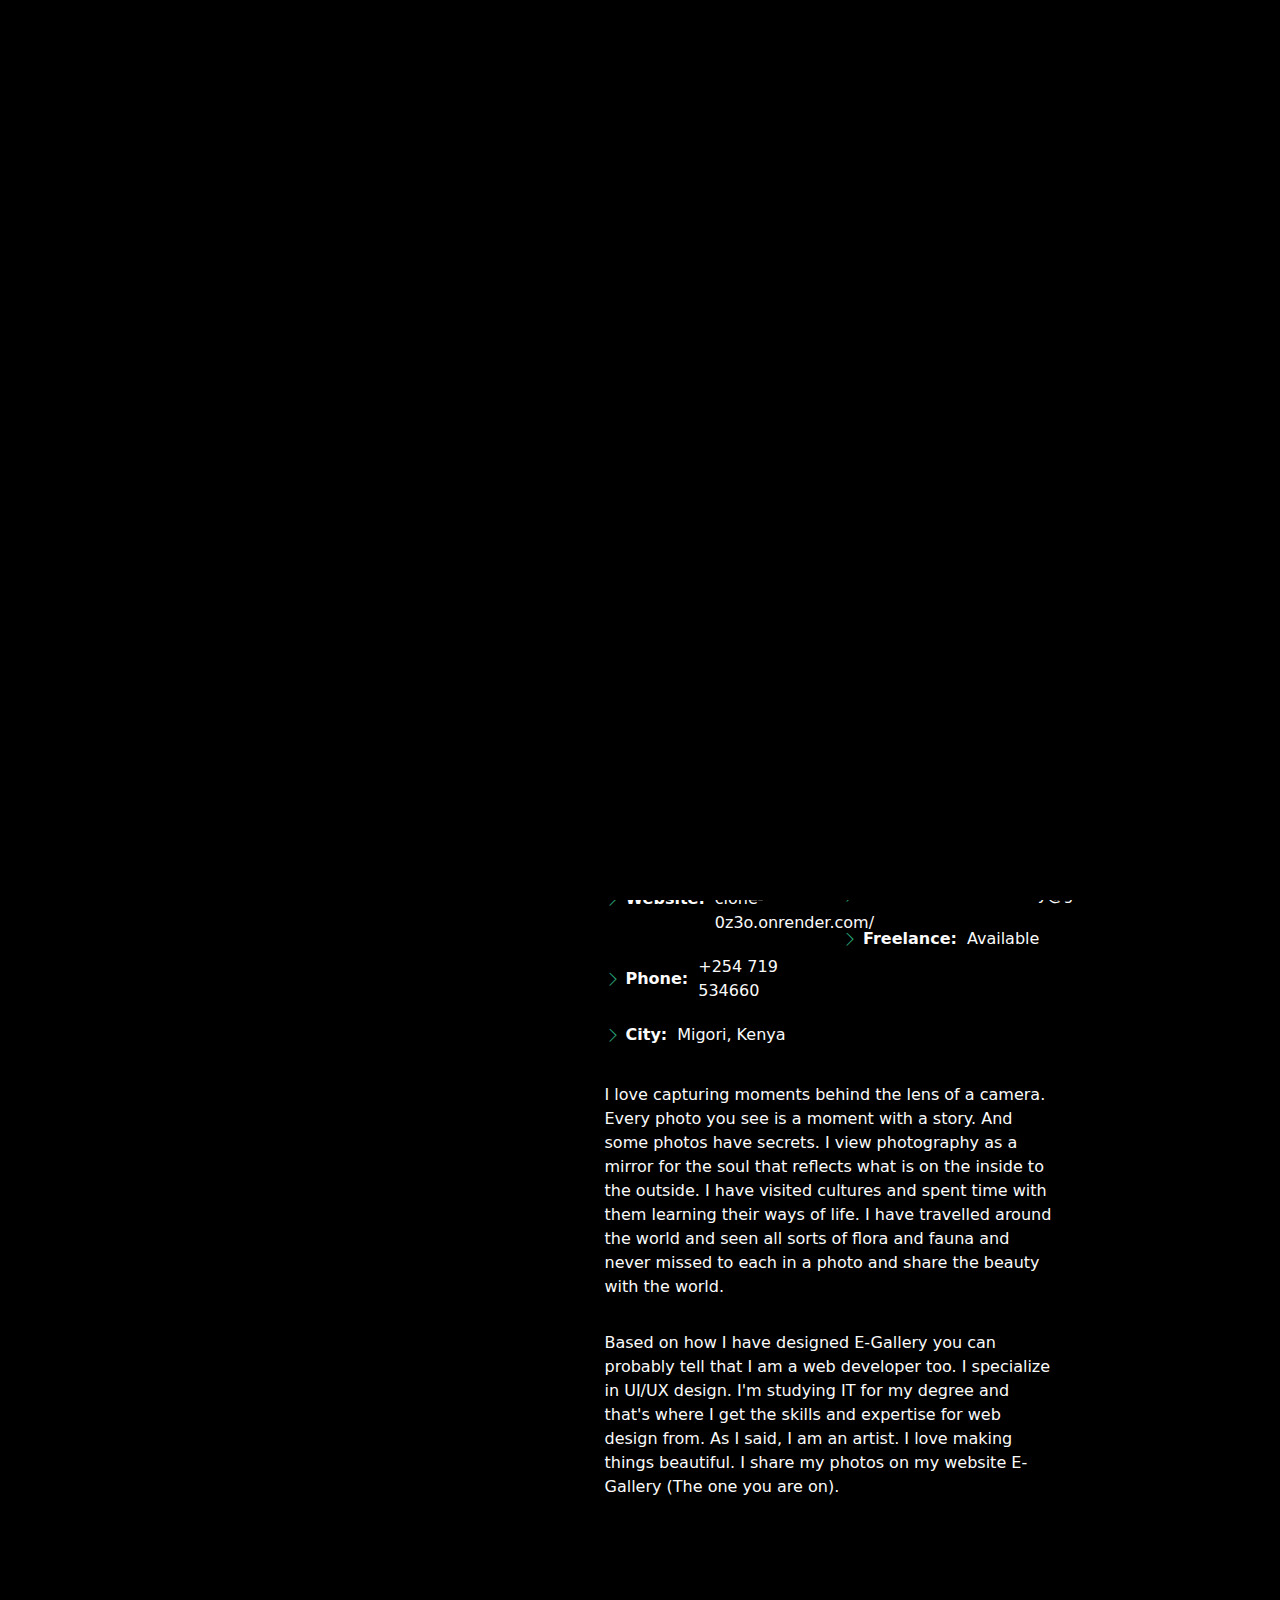
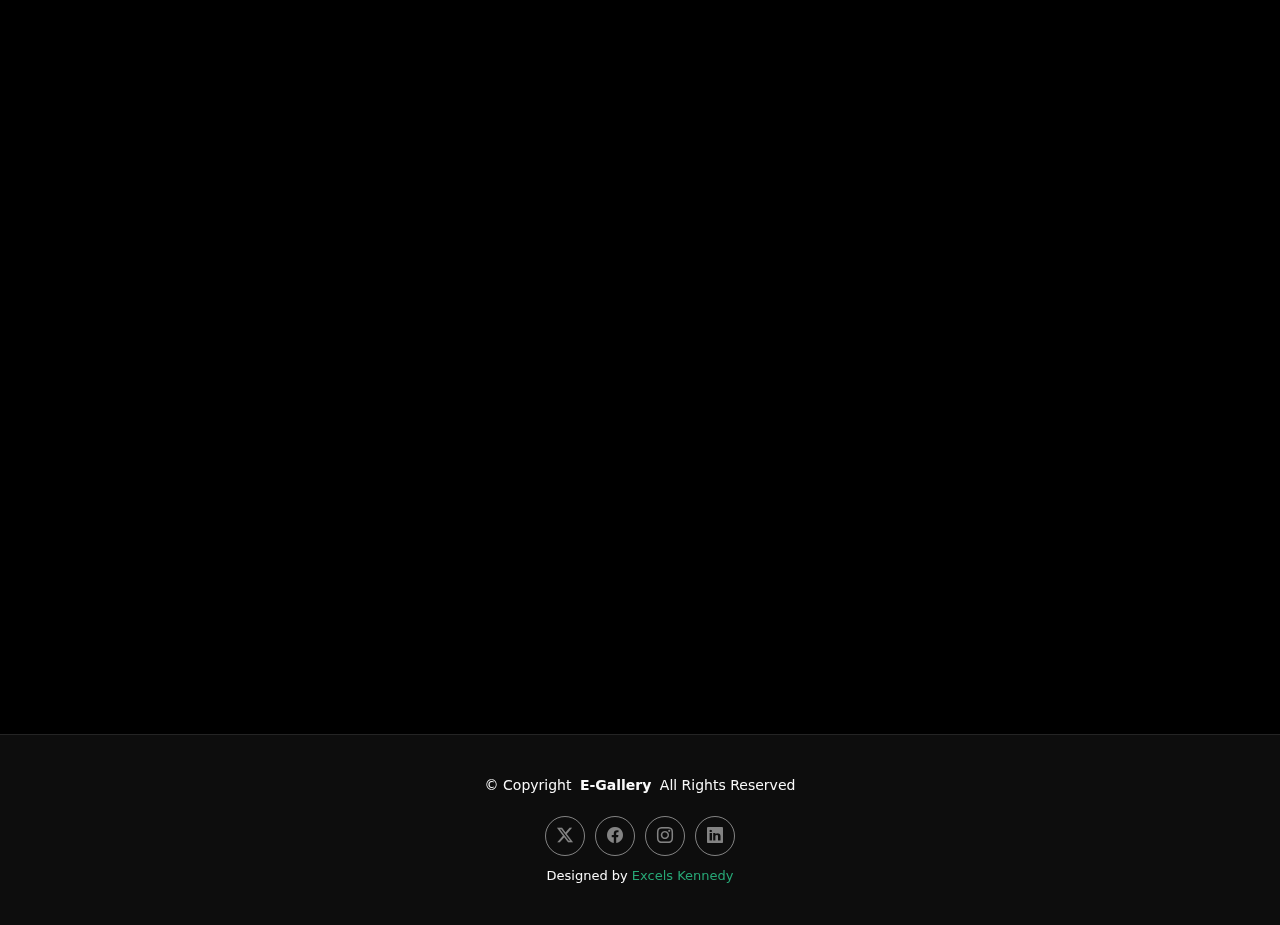
==== about.html @ cc1c72eb "Add files via upload" ====
<!DOCTYPE html>
<html lang="en">

<head>
  <meta charset="utf-8">
  <meta content="width=device-width, initial-scale=1.0" name="viewport">
  <title>About - E-Gallery</title>
  <meta name="description" content="">
  <meta name="keywords" content="">

  <!-- Favicons -->
  <link href="assets/img/E-logo.png" rel="icon">
  <!-- <link href="assets/img/apple-touch-icon.png" rel="apple-touch-icon"> -->

  <!-- Fonts -->
  <!-- <link href="https://fonts.googleapis.com" rel="preconnect">
  <link href="https://fonts.gstatic.com" rel="preconnect" crossorigin>
  <link href="https://fonts.googleapis.com/css2?family=Roboto:ital,wght@0,100;0,300;0,400;0,500;0,700;0,900;1,100;1,300;1,400;1,500;1,700;1,900&family=Inter:wght@100;200;300;400;500;600;700;800;900&family=Cardo:ital,wght@0,400;0,700;1,400;1,700&display=swap" rel="stylesheet"> -->

  <!-- Vendor CSS Files -->
  <link href="assets/vendor/bootstrap/css/bootstrap.min.css" rel="stylesheet">
  <link href="assets/vendor/bootstrap-icons/bootstrap-icons.css" rel="stylesheet">
  <link href="assets/vendor/aos/aos.css" rel="stylesheet">
  <link href="assets/vendor/glightbox/css/glightbox.min.css" rel="stylesheet">
  <link href="assets/vendor/swiper/swiper-bundle.min.css" rel="stylesheet">

  <!-- Main CSS File -->
  <link href="assets/css/main.css" rel="stylesheet">
</head>

<body class="about-page">

  <header id="header" class="header d-flex align-items-center sticky-top">
    <div class="container-fluid position-relative d-flex align-items-center justify-content-between">

      <a href="index.html" class="logo d-flex align-items-center me-auto me-xl-0">
        <!-- Uncomment the line below if you also wish to use an image logo -->
        <!-- <img src="assets/img/logo.png" alt=""> -->
        <i class="bi bi-camera"></i>
        <h1 class="sitename">E-Gallery</h1>
      </a>

      <nav id="navmenu" class="navmenu">
        <ul>
          <li><a href="index.html">Home<br></a></li>
          <li><a href="about.html" class="active">About</a></li>
          <li class="dropdown"><a href="gallery.html"><span>Gallery</span> <i class="bi bi-chevron-down toggle-dropdown"></i></a>
            <ul>
              <li><a href="gallery.html">Nature</a></li>
              <li><a href="gallery.html">People</a></li>
              <li><a href="gallery.html">Architecture</a></li>
              <li><a href="gallery.html">Animals</a></li>
              <li><a href="gallery.html">Sports</a></li>
              <li><a href="gallery.html">Travel</a></li>
              <li class="dropdown"><a href="#"><span>Deep Dropdown</span> <i class="bi bi-chevron-down toggle-dropdown"></i></a>
                <ul>
                  <li><a href="#">Deep Dropdown 1</a></li>
                  <li><a href="#">Deep Dropdown 2</a></li>
                  <li><a href="#">Deep Dropdown 3</a></li>
                  <li><a href="#">Deep Dropdown 4</a></li>
                  <li><a href="#">Deep Dropdown 5</a></li>
                </ul>
              </li>
            </ul>
          </li>
          <li><a href="services.html">Services</a></li>
          <li><a href="contact.html">Contact</a></li>
        </ul>
        <i class="mobile-nav-toggle d-xl-none bi bi-list"></i>
      </nav>

      <div class="header-social-links">
        <a href="https://x.com/ExcelsKennedy" class="twitter"><i class="bi bi-twitter-x"></i></a>
        <a href="https://web.facebook.com/profile.php?id=100083143121925" class="facebook"><i class="bi bi-facebook"></i></a>
        <a href="https://www.instagram.com/excels2023/" class="instagram"><i class="bi bi-instagram"></i></a>
        <a href="https://www.linkedin.com/in/excels-kennedy-39b627248/" class="linkedin"><i class="bi bi-linkedin"></i></a>
      </div>

    </div>
  </header>

  <main class="main">

    <!-- Page Title -->
    <div class="page-title" data-aos="fade">
      <div class="heading">
        <div class="container">
          <div class="row d-flex justify-content-center text-center">
            <div class="col-lg-8">
              <h1>About</h1>
              <p class="mb-0">I am an artist. I love photography. I capture life in a single photo. One photo will tell you a story.</p>
              <a href="contact.html" class="cta-btn">Available for Hire<br></a>
            </div>
          </div>
        </div>
      </div>
      <nav class="breadcrumbs">
        <div class="container">
          <ol>
            <li><a href="index.html">Home</a></li>
            <li class="current">About</li>
          </ol>
        </div>
      </nav>
    </div><!-- End Page Title -->

    <!-- About Section -->
    <section id="about" class="about section">

      <div class="container" data-aos="fade-up" data-aos-delay="100">

        <div class="row gy-4 justify-content-center">
          <div class="col-lg-4">
            <img src="assets/img/testimonials/Ken2.jpg" class="img-fluid" alt="">
          </div>
          <div class="col-lg-5 content">
            <h2>UI/UX Professional Photographer from Migori County, Kenya &amp; Web Developer.</h2>
            <p class="fst-italic py-3">
              I come from the Nyanza region of Kenya because that is where I am pursuing my degree. I am a Photographer 
              and a UI/UX web designer.
            </p>
            <div class="row">
              <div class="col-lg-6">
                <ul>
                  <li><i class="bi bi-chevron-right"></i> <strong>Birthday:</strong> <span>7 December 2003</span></li>
                  <li><i class="bi bi-chevron-right"></i> <strong>Website:</strong> <span>https://portfolio-clone-0z3o.onrender.com/</span></li>
                  <li><i class="bi bi-chevron-right"></i> <strong>Phone:</strong> <span>+254 719 534660</span></li>
                  <li><i class="bi bi-chevron-right"></i> <strong>City:</strong> <span>Migori, Kenya</span></li>
                </ul>
              </div>
              <div class="col-lg-6">
                <ul>
                  <li><i class="bi bi-chevron-right"></i> <strong>Age:</strong> <span>20</span></li>
                  <li><i class="bi bi-chevron-right"></i> <strong>Degree:</strong> <span>Bachelors</span></li>
                  <li><i class="bi bi-chevron-right"></i> <strong>Email:</strong> <span>excelskennedy@gmail.com</span></li>
                  <li><i class="bi bi-chevron-right"></i> <strong>Freelance:</strong> <span>Available</span></li>
                </ul>
              </div>
            </div>
            <p class="py-3">
              I love capturing moments behind the lens of a camera. Every photo you see is a moment with a story. And some photos have secrets. I view photography as a mirror for the soul that reflects what is on the inside to the outside. I have 
              visited cultures and spent time with them learning their ways of life. I have travelled around the world and seen all sorts of flora and fauna and never missed to each in a photo and share the beauty with the world. 
            </p>
            <p class="m-0">
              Based on how I have designed E-Gallery you can probably tell that I am a web developer too. I specialize in UI/UX design. I'm studying IT for my degree and that's where I get the skills and expertise for web design from. As I said, 
              I am an artist. I love making things beautiful. I share my photos on my website E-Gallery (The one you are on).
            </p>
          </div>
        </div>

      </div>

    </section><!-- /About Section -->

    <!-- Testimonials Section -->
    <section id="testimonials" class="testimonials section">

      <!-- Section Title -->
      <div class="container section-title" data-aos="fade-up">
        <h2>Testimonials</h2>
        <p>What they are saying</p>
      </div><!-- End Section Title -->

      <div class="container" data-aos="fade-up" data-aos-delay="100">

        <div class="swiper init-swiper">
          <script type="application/json" class="swiper-config">
            {
              "loop": true,
              "speed": 600,
              "autoplay": {
                "delay": 5000
              },
              "slidesPerView": "auto",
              "pagination": {
                "el": ".swiper-pagination",
                "type": "bullets",
                "clickable": true
              },
              "breakpoints": {
                "320": {
                  "slidesPerView": 1,
                  "spaceBetween": 40
                },
                "1200": {
                  "slidesPerView": 3,
                  "spaceBetween": 1
                }
              }
            }
          </script>
          <div class="swiper-wrapper">

            <div class="swiper-slide">
              <div class="testimonial-item">
                <div class="stars">
                  <i class="bi bi-star-fill"></i><i class="bi bi-star-fill"></i><i class="bi bi-star-fill"></i><i class="bi bi-star-fill"></i><i class="bi bi-star-fill"></i>
                </div>
                <p>
                  Excels Kennedy has proven that photography is an art. And he has proven it time and time again. 
                </p>
                <div class="profile mt-auto">
                  <img src="assets/img/testimonials/John.jpg" class="testimonial-img" alt="">
                  <h3>John Lang'at</h3>
                  <h4>Ceo &amp; Founder</h4>
                </div>
              </div>
            </div><!-- End testimonial item -->

            <div class="swiper-slide">
              <div class="testimonial-item">
                <div class="stars">
                  <i class="bi bi-star-fill"></i><i class="bi bi-star-fill"></i><i class="bi bi-star-fill"></i><i class="bi bi-star-fill"></i><i class="bi bi-star-fill"></i>
                </div>
                <p>
                  The fellow has captured all manner of flora and fauna in his photographs. He has helped me a great deal in designing my company systems. His photos are so life like and you can feel the emotion of the pictures as you look at them. 
                </p>
                <div class="profile mt-auto">
                  <img src="assets/img/testimonials/Moses.jpg" class="testimonial-img" alt="">
                  <h3>Moses Wekesa</h3>
                  <h4>Designer</h4>
                </div>
              </div>
            </div><!-- End testimonial item -->

            <div class="swiper-slide">
              <div class="testimonial-item">
                <div class="stars">
                  <i class="bi bi-star-fill"></i><i class="bi bi-star-fill"></i><i class="bi bi-star-fill"></i><i class="bi bi-star-fill"></i><i class="bi bi-star-fill"></i>
                </div>
                <p>
                  I love this guy. I'd recommend him a thousand times to anyone that needs quality and beautiful photos.
                </p>
                <div class="profile mt-auto">
                  <img src="assets/img/testimonials/Dominic.jpg" class="testimonial-img" alt="">
                  <h3>Dominic Omondi</h3>
                  <h4>Store Owner</h4>
                </div>
              </div>
            </div><!-- End testimonial item -->

            <div class="swiper-slide">
              <div class="testimonial-item">
                <div class="stars">
                  <i class="bi bi-star-fill"></i><i class="bi bi-star-fill"></i><i class="bi bi-star-fill"></i><i class="bi bi-star-fill"></i><i class="bi bi-star-fill"></i>
                </div>
                <p>
                  He has contributed greatly to pixels and splash. Over 30% of free photos on those sites were taken by him. The man has got an eye for good things.
                </p>
                <div class="profile mt-auto">
                  <img src="assets/img/testimonials/Clifford.jpg" class="testimonial-img" alt="">
                  <h3>Clifford Onchomba</h3>
                  <h4>Freelancer</h4>
                </div>
              </div>
            </div><!-- End testimonial item -->

            <div class="swiper-slide">
              <div class="testimonial-item">
                <div class="stars">
                  <i class="bi bi-star-fill"></i><i class="bi bi-star-fill"></i><i class="bi bi-star-fill"></i><i class="bi bi-star-fill"></i><i class="bi bi-star-fill"></i>
                </div>
                <p>
                  He is helping me out with my book. The stories the man has from his worldly travels man are worth writing a book. Anyone in need of his help, do not hesitate. He is always available.
                </p>
                <div class="profile mt-auto">
                  <img src="assets/img/testimonials/Ken1.jpg" class="testimonial-img" alt="">
                  <h3>Kennedy Ndung'u</h3>
                  <h4>Entrepreneur</h4>
                </div>
              </div>
            </div><!-- End testimonial item -->

          </div>
          <div class="swiper-pagination"></div>
        </div>

      </div>

    </section><!-- /Testimonials Section -->

  </main>

  <footer id="footer" class="footer">

    <div class="container">
      <div class="copyright text-center ">
        <p>&copy; <span>Copyright</span> <strong class="px-1 sitename">E-Gallery</strong> <span>All Rights Reserved</span></p>
      </div>
      <div class="social-links d-flex justify-content-center">
        <a href="https://x.com/ExcelsKennedy"><i class="bi bi-twitter-x"></i></a>
        <a href="https://web.facebook.com/profile.php?id=100083143121925"><i class="bi bi-facebook"></i></a>
        <a href="https://www.instagram.com/excels2023/"><i class="bi bi-instagram"></i></a>
        <a href="https://www.linkedin.com/in/excels-kennedy-39b627248/"><i class="bi bi-linkedin"></i></a>
      </div>
      <div class="credits">
        Designed by <a href="https://excelskennedy2.github.io/Portfolio/">Excels Kennedy</a>
      </div>
    </div>

  </footer>

  <!-- Scroll Top -->
  <a href="#" id="scroll-top" class="scroll-top d-flex align-items-center justify-content-center"><i class="bi bi-arrow-up-short"></i></a>

  <!-- Preloader -->
  <div id="preloader">
    <div class="line"></div>
  </div>

  <!-- Vendor JS Files -->
  <script src="assets/vendor/bootstrap/js/bootstrap.bundle.min.js"></script>
  <script src="assets/vendor/php-email-form/validate.js"></script>
  <script src="assets/vendor/aos/aos.js"></script>
  <script src="assets/vendor/glightbox/js/glightbox.min.js"></script>
  <script src="assets/vendor/swiper/swiper-bundle.min.js"></script>

  <!-- Main JS File -->
  <script src="assets/js/main.js"></script>

</body>

</html>
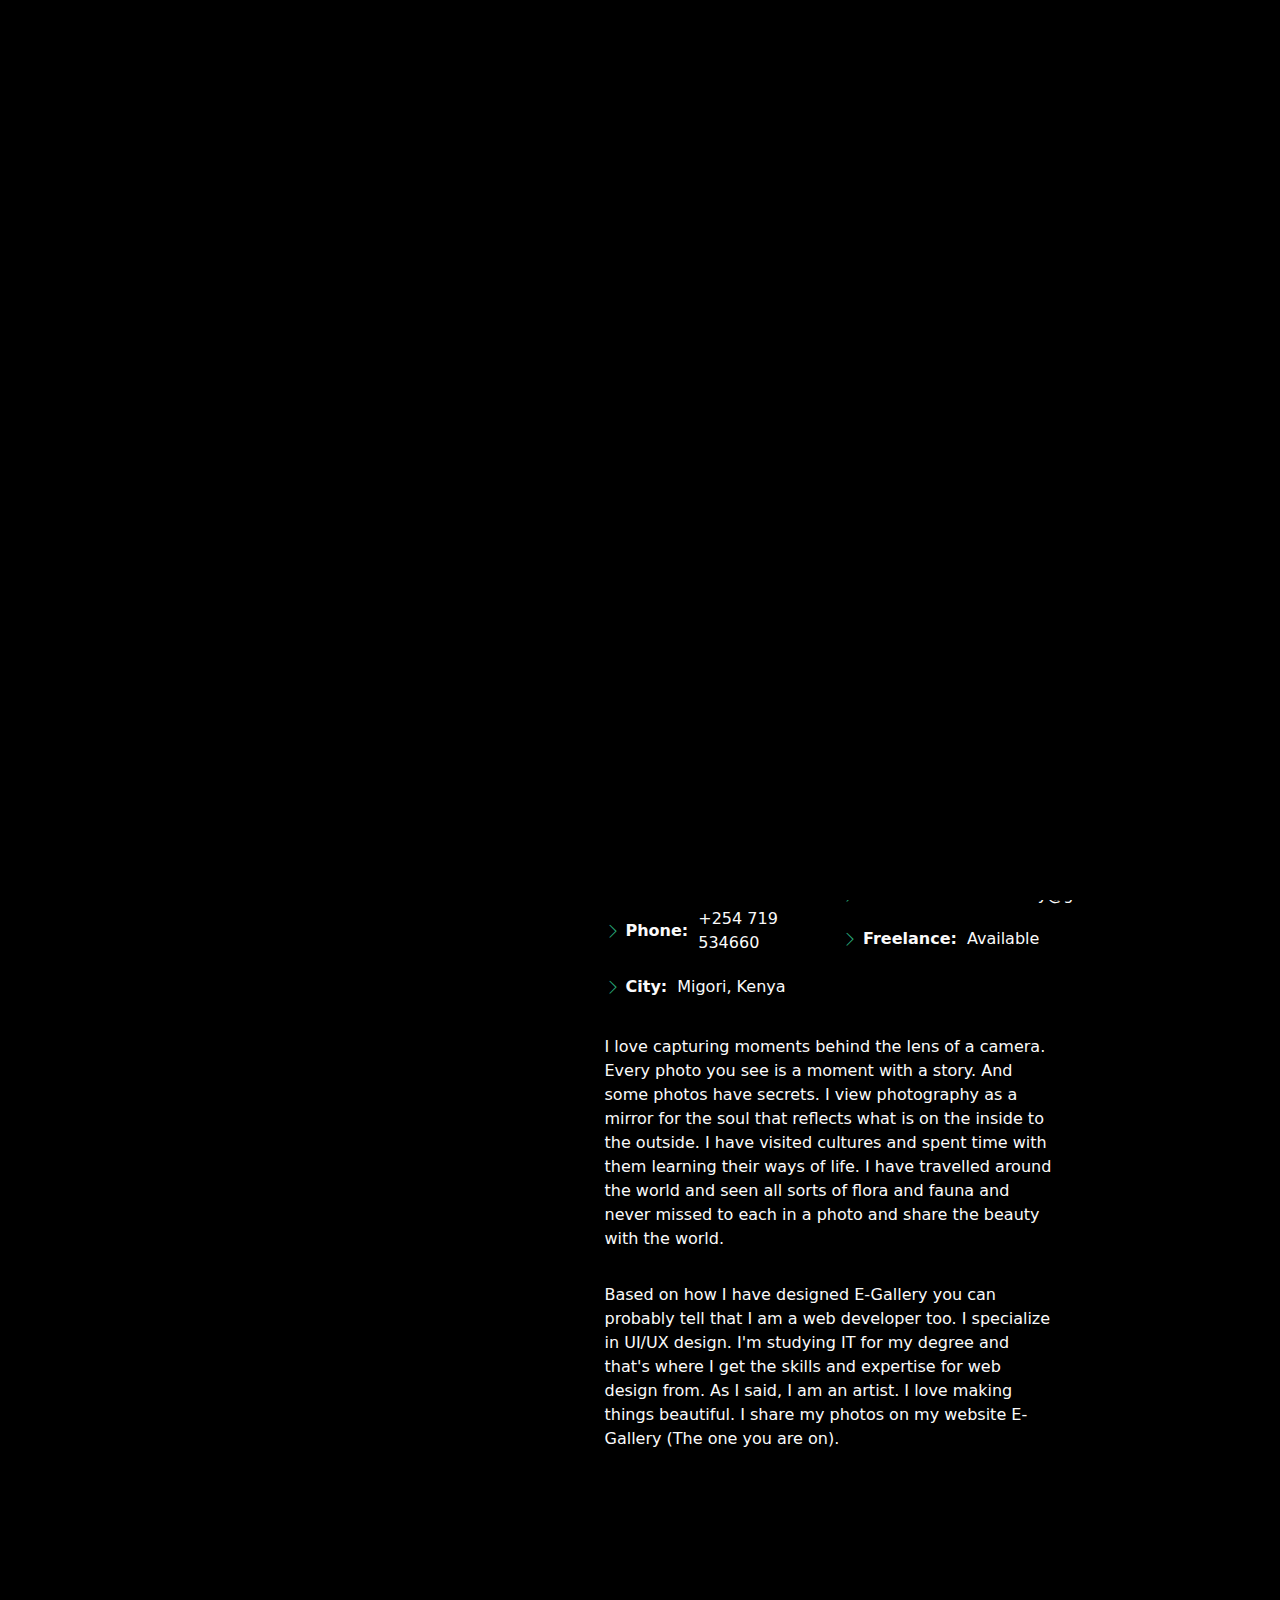
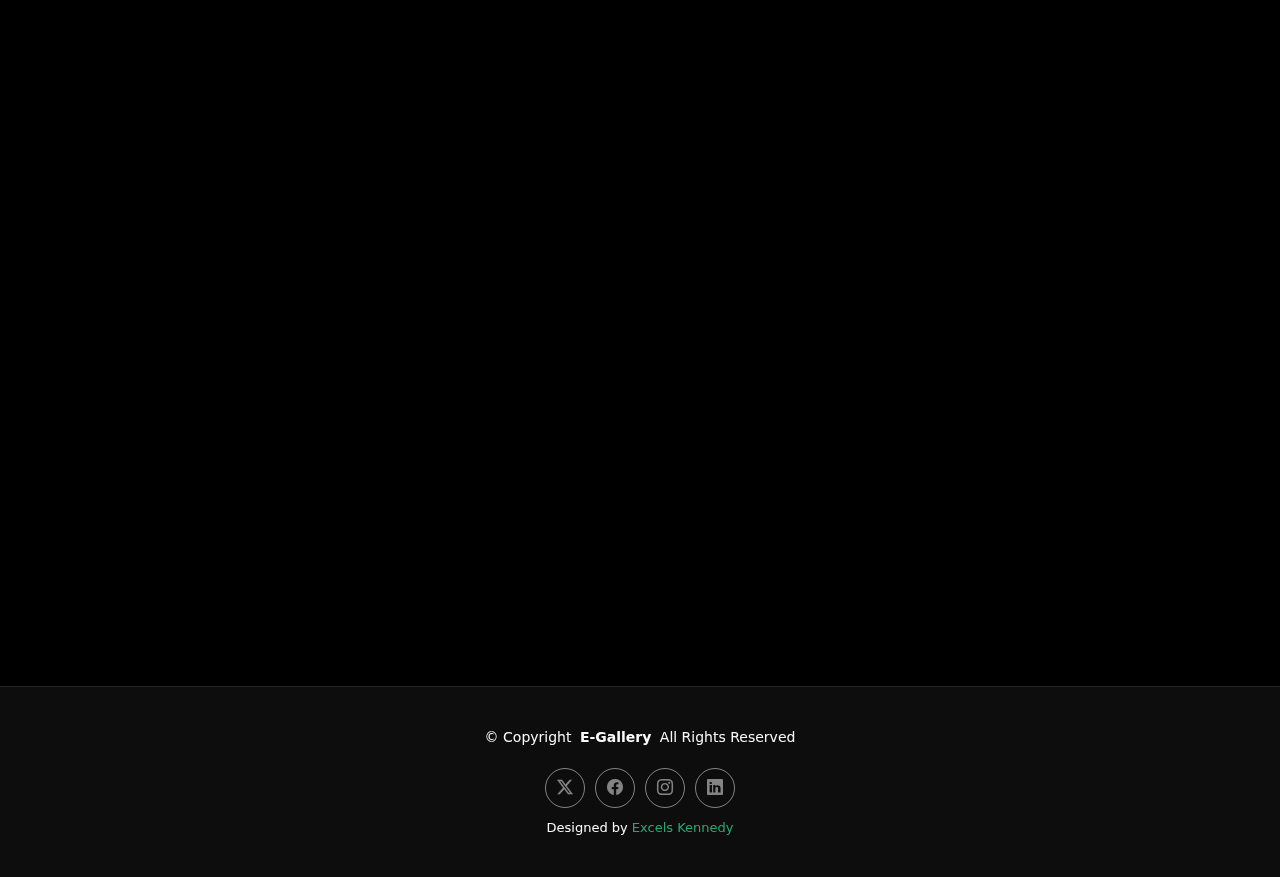
==== commit 5d378ec8: "Add files via upload" ====
--- a/about.html
+++ b/about.html
@@ -123,7 +123,7 @@
               <div class="col-lg-6">
                 <ul>
                   <li><i class="bi bi-chevron-right"></i> <strong>Birthday:</strong> <span>7 December 2003</span></li>
-                  <li><i class="bi bi-chevron-right"></i> <strong>Website:</strong> <span>https://portfolio-clone-0z3o.onrender.com/</span></li>
+                  <li><i class="bi bi-chevron-right"></i> <strong>Website:</strong> <span>https://excelskennedy2.github.io/Portfolio/</span></li>
                   <li><i class="bi bi-chevron-right"></i> <strong>Phone:</strong> <span>+254 719 534660</span></li>
                   <li><i class="bi bi-chevron-right"></i> <strong>City:</strong> <span>Migori, Kenya</span></li>
                 </ul>
